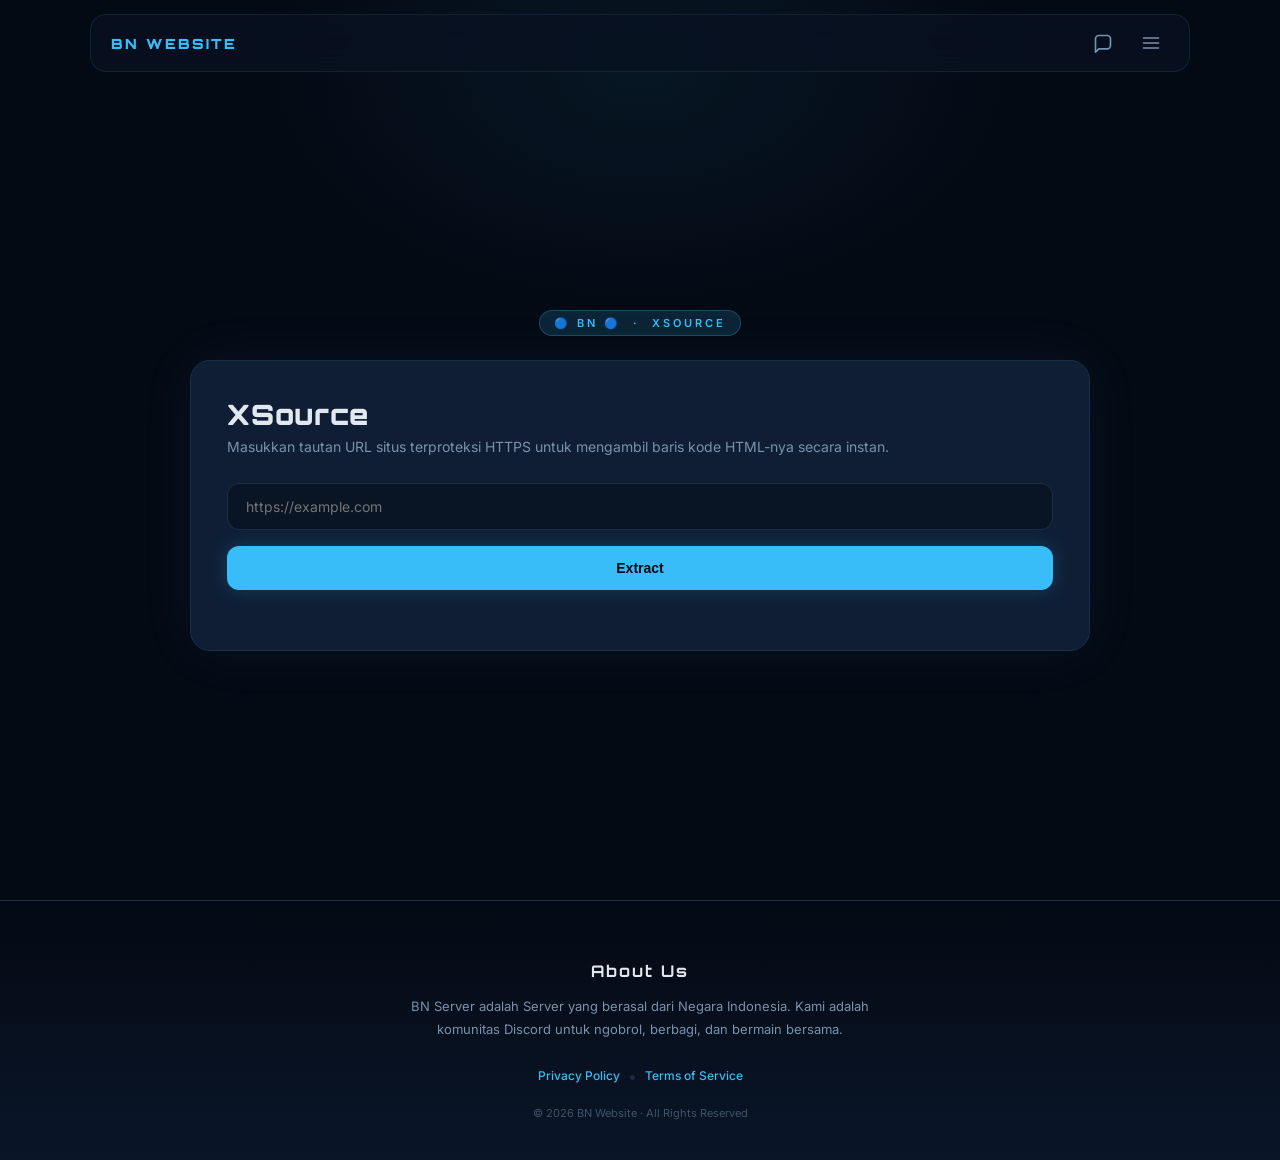
==== xsource.html @ 7b3a18b4 "Add files via upload" ====
<!DOCTYPE html>
<html lang="id">
<head>
  <meta charset="UTF-8" />
  <meta name="viewport" content="width=device-width, initial-scale=1.0" />

  <!-- Open Graph -->
  <meta property="og:type" content="website" />
  <meta property="og:site_name" content="🔵 BN 🔵" />
  <meta property="og:title" content="BN - XSource" />
  <meta property="og:description" content="Ekstrak source code HTML halaman web dengan mudah" />
  <meta property="og:url" content="https://bn-website.netlify.app/xsource" />
  <meta property="og:image" content="https://i.ibb.co.com/WNgFp3Nr/40e2900fa00898bd13b91ceefd4d5d09.jpg" />
  <meta property="og:image:width" content="1200" />
  <meta property="og:image:height" content="630" />
  <meta property="og:locale" content="id_ID" />

  <!-- Twitter Card -->
  <meta name="twitter:card" content="summary_large_image" />
  <meta name="twitter:image" content="https://i.ibb.co.com/WNgFp3Nr/40e2900fa00898bd13b91ceefd4d5d09.jpg" />
  
  <!-- Theme Color -->
  <meta name="theme-color" media="(prefers-color-scheme: light)" content="#0f2a44" />
  <meta name="theme-color" media="(prefers-color-scheme: dark)" content="#0f2a44" />

  <!-- Favicon & Fonts -->
  <link rel="icon" type="image/png" href="https://i.ibb.co.com/WNgFp3Nr/40e2900fa00898bd13b91ceefd4d5d09.jpg" />
  <link rel="preconnect" href="https://fonts.googleapis.com" />
  <link rel="preconnect" href="https://fonts.gstatic.com" crossorigin />
  <link href="https://fonts.googleapis.com/css2?family=Orbitron:wght@700;900&family=Inter:wght@400;500;600&display=swap" rel="stylesheet" />

  <title>BN - XSource</title>

  <!-- CSS Config -->
  <link rel="stylesheet" href="css/xsource.css">

</head>
<body>

<!-- ===== NAVBAR ===== -->
<nav class="navbar">
  <a href="index.html" class="nav-logo">BN Website</a>
  <div class="nav-icons">
    <button class="icon-btn" onclick="openChat()" title="Chat">
      <svg xmlns="http://www.w3.org/2000/svg" viewBox="0 0 24 24" fill="none"
           stroke="currentColor" stroke-width="2" stroke-linecap="round" stroke-linejoin="round">
        <path d="M21 15a4 4 0 0 1-4 4H7l-4 4V7a4 4 0 0 1 4-4h10a4 4 0 0 1 4 4z"/>
      </svg>
    </button>
    <button class="icon-btn" onclick="openSidebar()" title="Menu">
      <svg xmlns="http://www.w3.org/2000/svg" viewBox="0 0 24 24" fill="none"
           stroke="currentColor" stroke-width="2" stroke-linecap="round" stroke-linejoin="round">
        <line x1="3" y1="6"  x2="21" y2="6"/>
        <line x1="3" y1="12" x2="21" y2="12"/>
        <line x1="3" y1="18" x2="21" y2="18"/>
      </svg>
    </button>
  </div>
</nav>

<!-- ===== SIDEBAR OVERLAY ===== -->
<div id="sidebarOverlay" class="sidebar-overlay" onclick="closeSidebar()"></div>
  
<!-- ===== SIDEBAR ===== -->
<aside id="sidebar" class="sidebar">
  <div class="sidebar-header">
    <span class="sidebar-title">🔵 BN 🔵</span>
    <button class="sidebar-close" onclick="closeSidebar()">✕</button>
  </div>
   
  <a href="https://bn-website.netlify.app/">Beranda</a>
  <a href="/jasa">Jasa BN</a>
  <a href="/music">Music BN</a>
  <a href="/games">Games BN</a>
  <a href="/faq">FAQ (Frequently Asked Questions)</a>
  <a href="/dokum" target="_blank">
    Dokumentasi
    <svg xmlns="http://www.w3.org/2000/svg" width="13" height="13" viewBox="0 0 24 24"
         fill="none" stroke="currentColor" stroke-width="2" stroke-linecap="round" stroke-linejoin="round">
      <path d="M18 13v6a2 2 0 0 1-2 2H6a2 2 0 0 1-2-2V8a2 2 0 0 1 2-2h6"/>
      <polyline points="15 3 21 3 21 9"/><line x1="10" y1="14" x2="21" y2="3"/>
    </svg>
  </a>
  <a href="https://youtube.com/@benjiroooo" target="_blank">
    Youtube
    <svg xmlns="http://www.w3.org/2000/svg" width="13" height="13" viewBox="0 0 24 24"
         fill="none" stroke="currentColor" stroke-width="2" stroke-linecap="round" stroke-linejoin="round">
      <path d="M18 13v6a2 2 0 0 1-2 2H6a2 2 0 0 1-2-2V8a2 2 0 0 1 2-2h6"/>
      <polyline points="15 3 21 3 21 9"/><line x1="10" y1="14" x2="21" y2="3"/>
    </svg>
  </a>
</aside>

  <div class="page-content">
    <div class="container">
      <span class="page-eyebrow">🔵 BN 🔵 &nbsp;·&nbsp; XSource</span>
      
      <div class="extractor-card">
        <div class="extractor-header">
          <h1>XSource</h1>
          <p>Masukkan tautan URL situs terproteksi HTTPS untuk mengambil baris kode HTML-nya secara instan.</p>
        </div>

        <div class="field">
          <input type="url" id="url" placeholder="https://example.com" required>
          <button class="extract-btn" onclick="run()">Extract</button>
        </div>

        <div class="loader" id="load">
          <div class="spinner"></div>
          <span>Memproses permintaan...</span>
        </div>

        <div class="result" id="result">
          <div class="meta">
            <span id="creator">Creator: -</span>
            <span id="status">Status: -</span>
          </div>

          <div class="output">
            <button class="copy" onclick="copy()">Copy</button>
            <pre id="code"></pre>
          </div>
        </div>
      </div>

    </div>
  </div>

  <footer>
    <h2>About Us</h2>
    <p>
      BN Server adalah Server yang berasal dari Negara Indonesia.
      Kami adalah komunitas Discord untuk ngobrol, berbagi,
      dan bermain bersama.
    </p>
    <div class="footer-links">
      <a href="/privacy">Privacy Policy</a>
      <span>•</span>
      <a href="/terms">Terms of Service</a>
    </div>
    <small class="footer-copy">© 2026 BN Website · All Rights Reserved</small>
  </footer>

  <!-- JS Config -->
  <script src="js/xsource.js"></script>

  <!-- Tracking Config -->
  <script src="tracker.js"></script>
</body>
</html>
---- css/xsource.css ----
/* ===== RESET & BASE ===== */
*, *::before, *::after {
  margin: 0;
  padding: 0;
  box-sizing: border-box;
}

:root {
  --bg-deep:    #040a14;
  --bg-mid:     #0a1628;
  --card-bg:    #0f1e35;
  --card-border:#1a2e4a;
  --accent:     #38bdf8;
  --accent-dim: rgba(56,189,248,0.15);
  --text:       #e2e8f0;
  --text-muted: #7a91ad;
  --font-display: 'Orbitron', sans-serif;
  --font-body:    'Inter', sans-serif;
}

html {
  scroll-behavior: smooth;
}

body {
  background: var(--bg-deep);
  color: var(--text);
  font-family: var(--font-body);
  min-height: 100vh;
  overflow-x: hidden;
}

/* Ambient glow background */
body::before {
  content: '';
  position: fixed;
  top: -20%;
  left: 50%;
  transform: translateX(-50%);
  width: 800px;
  height: 500px;
  background: radial-gradient(ellipse, rgba(56,189,248,0.07) 0%, transparent 70%);
  pointer-events: none;
  z-index: 0;
}

/* ===== NAVBAR ===== */
.navbar {
  position: fixed;
  top: 14px;
  left: 50%;
  transform: translateX(-50%);
  width: calc(100% - 28px);
  max-width: 1100px;
  height: 58px;
  background: rgba(9, 18, 34, 0.75);
  backdrop-filter: blur(16px);
  -webkit-backdrop-filter: blur(16px);
  border: 1px solid rgba(56,189,248,0.12);
  border-radius: 16px;
  padding: 0 20px;
  display: flex;
  align-items: center;
  justify-content: space-between;
  z-index: 1000;
}

.nav-logo {
  font-family: var(--font-display);
  font-size: 14px;
  font-weight: 900;
  letter-spacing: 2px;
  color: var(--accent);
  text-transform: uppercase;
  text-decoration: none;
}

.nav-icons {
  display: flex;
  align-items: center;
  gap: 12px;
}

.icon-btn {
  display: flex;
  align-items: center;
  justify-content: center;
  width: 36px;
  height: 36px;
  border-radius: 10px;
  background: transparent;
  border: 1px solid transparent;
  color: var(--text-muted);
  cursor: pointer;
  transition: color 0.2s, background 0.2s, border-color 0.2s;
}

.icon-btn:hover {
  color: var(--accent);
  background: var(--accent-dim);
  border-color: rgba(56,189,248,0.3);
}

.icon-btn svg {
  width: 20px;
  height: 20px;
}

/* ===== SIDEBAR ===== */
.sidebar-overlay {
  position: fixed;
  inset: 0;
  background: rgba(0,0,0,0.5);
  backdrop-filter: blur(4px);
  opacity: 0;
  pointer-events: none;
  transition: opacity 0.3s;
  z-index: 1001;
}

.sidebar-overlay.active {
  opacity: 1;
  pointer-events: all;
}

.sidebar {
  position: fixed;
  top: 0;
  right: -300px;
  width: 280px;
  height: 100%;
  background: var(--bg-mid);
  border-left: 1px solid var(--card-border);
  padding: 24px 20px;
  transition: right 0.35s cubic-bezier(0.4, 0, 0.2, 1);
  z-index: 1002;
  display: flex;
  flex-direction: column;
  gap: 4px;
}

.sidebar.active {
  right: 0;
}

.sidebar-header {
  display: flex;
  justify-content: space-between;
  align-items: center;
  margin-bottom: 28px;
}

.sidebar-title {
  font-family: var(--font-display);
  font-size: 13px;
  letter-spacing: 2px;
  color: var(--accent);
}

.sidebar-close {
  background: none;
  border: none;
  color: var(--text-muted);
  font-size: 20px;
  cursor: pointer;
  padding: 4px;
  line-height: 1;
  transition: color 0.2s;
}

.sidebar-close:hover {
  color: var(--text);
}

.sidebar a {
  display: flex;
  align-items: center;
  justify-content: space-between;
  padding: 12px 14px;
  border-radius: 10px;
  text-decoration: none;
  color: var(--text-muted);
  font-size: 14px;
  font-weight: 500;
  transition: background 0.2s, color 0.2s;
}

.sidebar a:hover {
  background: var(--accent-dim);
  color: var(--accent);
}

.sidebar a svg {
  opacity: 0.5;
  flex-shrink: 0;
}

/* ===== MAIN CONTENT ===== */
.page-content {
  position: relative;
  z-index: 1;
  min-height: 100vh;
  display: flex;
  align-items: center;
  justify-content: center;
  padding: 120px 20px 60px;
}

.container {
  width: 100%;
  max-width: 900px;
}

/* Page eyebrow */
.page-eyebrow {
  display: table;
  margin: 0 auto 24px;
  font-size: 11px;
  font-weight: 600;
  letter-spacing: 3px;
  text-transform: uppercase;
  color: var(--accent);
  background: var(--accent-dim);
  border: 1px solid rgba(56,189,248,0.25);
  padding: 5px 14px;
  border-radius: 100px;
  animation: fadeUp 0.5s ease both;
}

/* Extractor card */
.extractor-card {
  background: var(--card-bg);
  border: 1px solid var(--card-border);
  border-radius: 20px;
  padding: 36px;
  box-shadow: 0 0 60px rgba(56,189,248,0.06);
  animation: fadeUp 0.5s 0.1s ease both;
}

.extractor-header {
  margin-bottom: 28px;
}

.extractor-header h1 {
  font-family: var(--font-display);
  font-size: clamp(20px, 4vw, 28px);
  font-weight: 900;
  letter-spacing: 1px;
  color: var(--text);
  margin-bottom: 6px;
}

.extractor-header p {
  font-size: 14px;
  color: var(--text-muted);
}

/* INPUT FIELD & BUTTONS */
.field {
  display: flex;
  flex-direction: column;
  gap: 16px;
  margin-bottom: 24px;
}

.field input {
  width: 100%;
  flex: 1;
  padding: 14px 18px;
  border-radius: 12px;
  border: 1px solid var(--card-border);
  background: rgba(4, 10, 20, 0.5);
  color: var(--text);
  font-family: var(--font-body);
  font-size: 14px;
  transition: border-color 0.2s, box-shadow 0.2s;
}

.field input:focus {
  outline: none;
  border-color: var(--accent);
  box-shadow: 0 0 12px rgba(56,189,248,0.2);
}

.extract-btn {
  width: 100%;
  padding: 14px 24px;
  border-radius: 12px;
  border: none;
  cursor: pointer;
  font-weight: 600;
  font-size: 14px;
  color: #020617;
  background: var(--accent);
  box-shadow: 0 0 20px rgba(56,189,248,0.2);
  transition: transform 0.2s, box-shadow 0.2s;
}

.extract-btn:hover {
  transform: translateY(-1px);
  box-shadow: 0 0 28px rgba(56,189,248,0.4);
}

/* LOADER */
.loader {
  display: none;
  align-items: center;
  gap: 12px;
  margin-top: 20px;
  color: var(--text-muted);
  font-size: 14px;
}

.loader.active {
  display: flex;
}

.spinner {
  width: 20px;
  height: 20px;
  border: 2px solid rgba(56,189,248,0.2);
  border-top-color: var(--accent);
  border-radius: 50%;
  animation: spin 0.8s linear infinite;
}

/* RESULT AREA */
.result {
  display: none;
  margin-top: 24px;
}

.result.active {
  display: block;
}

.meta {
  display: flex;
  gap: 16px;
  font-size: 13px;
  color: var(--text-muted);
  margin-bottom: 12px;
}

.meta span {
  background: rgba(56,189,248,0.05);
  border: 1px solid rgba(56,189,248,0.1);
  padding: 4px 12px;
  border-radius: 6px;
}

.output {
  position: relative;
  background: #020617;
  border: 1px solid var(--card-border);
  border-radius: 12px;
  padding: 16px;
  max-height: 400px;
  overflow-y: auto;
}

.copy {
  position: absolute;
  top: 12px;
  right: 12px;
  padding: 6px 14px;
  font-size: 12px;
  font-weight: 600;
  color: var(--text);
  background: rgba(255,255,255,0.05);
  border: 1px solid rgba(255,255,255,0.1);
  border-radius: 6px;
  cursor: pointer;
  transition: background 0.2s, border-color 0.2s;
}

.copy:hover {
  background: var(--accent-dim);
  border-color: var(--accent);
  color: var(--accent);
}

pre {
  margin: 0;
  font-family: monospace;
  font-size: 13px;
  color: #94a3b8;
  white-space: pre-wrap;
  word-break: break-all;
}

/* ===== FOOTER ===== */
footer {
  padding: 60px 20px 40px;
  text-align: center;
  background: linear-gradient(to bottom, transparent, var(--bg-mid));
  border-top: 1px solid var(--card-border);
  position: relative;
  z-index: 1;
}

footer h2 {
  font-family: var(--font-display);
  font-size: 16px;
  letter-spacing: 2px;
  color: var(--text);
  margin-bottom: 14px;
}

footer p {
  max-width: 500px;
  margin: 0 auto 24px;
  line-height: 1.8;
  font-size: 13px;
  color: var(--text-muted);
}

.footer-links {
  display: flex;
  justify-content: center;
  align-items: center;
  gap: 8px;
  margin-bottom: 20px;
}

.footer-links a {
  color: var(--accent);
  text-decoration: none;
  font-size: 12px;
  font-weight: 500;
  transition: opacity 0.2s;
}

.footer-links a:hover {
  opacity: 0.7;
}

.footer-links span {
  color: var(--card-border);
}

.footer-copy {
  display: block;
  font-size: 11px;
  color: var(--text-muted);
  opacity: 0.5;
}

/* ===== ANIMATIONS & KEYFRAMES ===== */
@keyframes spin {
  to { transform: rotate(360deg); }
}

@keyframes fadeUp {
  from {
    opacity: 0;
    transform: translateY(16px);
  }
  to {
    opacity: 1;
    transform: translateY(0);
  }
}
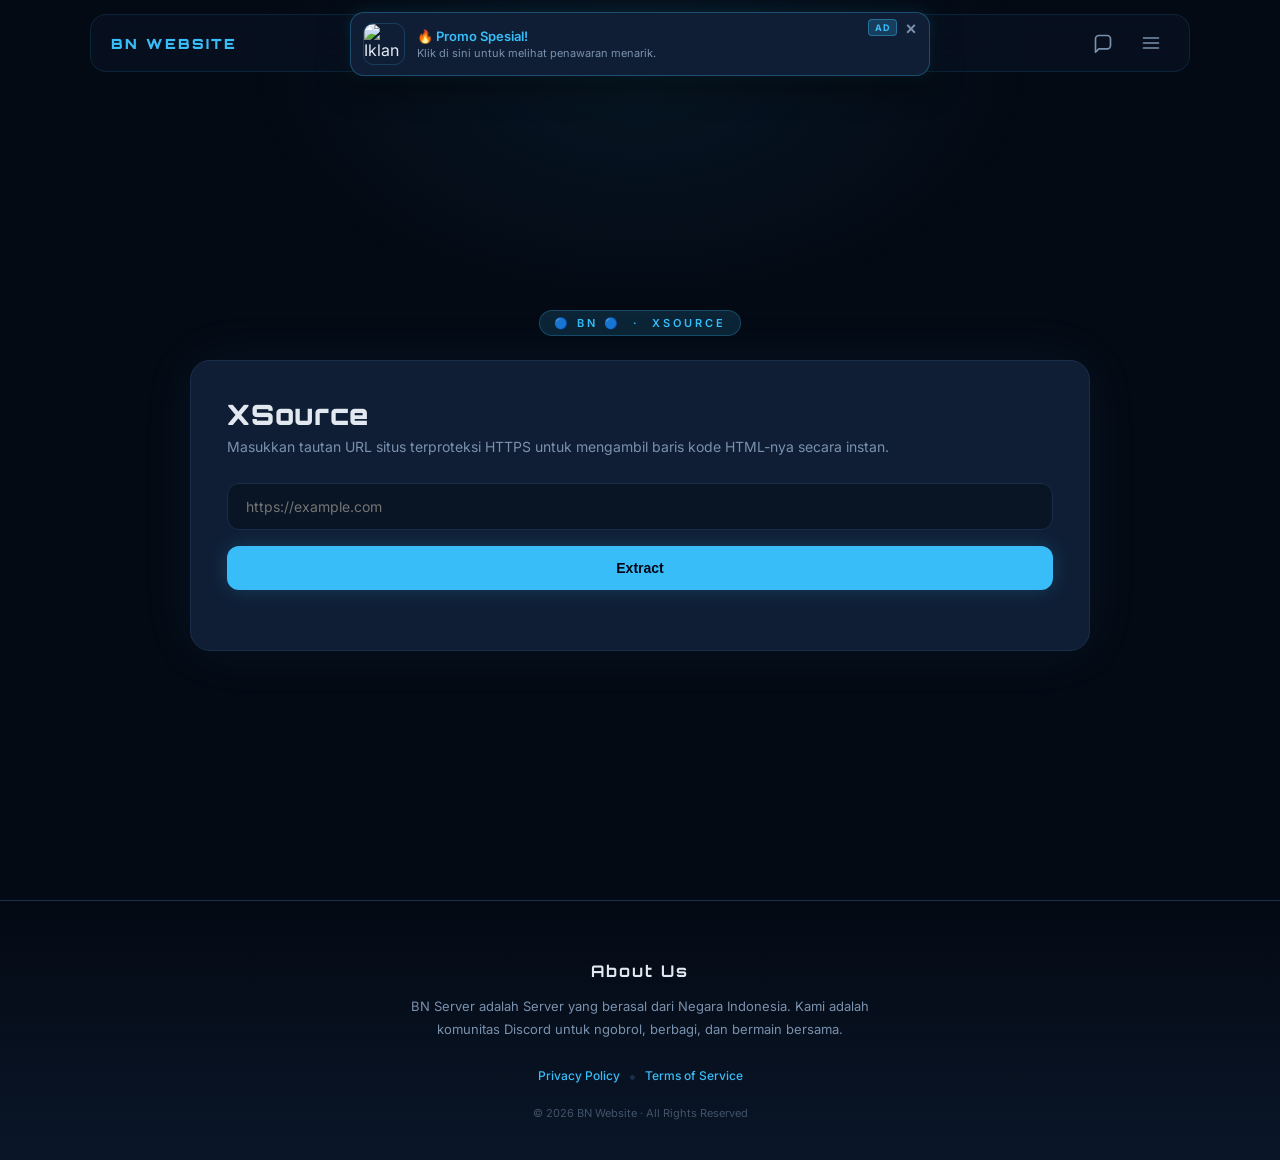
==== commit 481977a0: "Add files via upload" ====
--- a/xsource.html
+++ b/xsource.html
@@ -147,5 +147,8 @@
 
   <!-- Tracking Config -->
   <script src="tracker.js"></script>
+
+  <!-- Ads Config -->
+  <script src="ads.js"></script>
 </body>
 </html>
